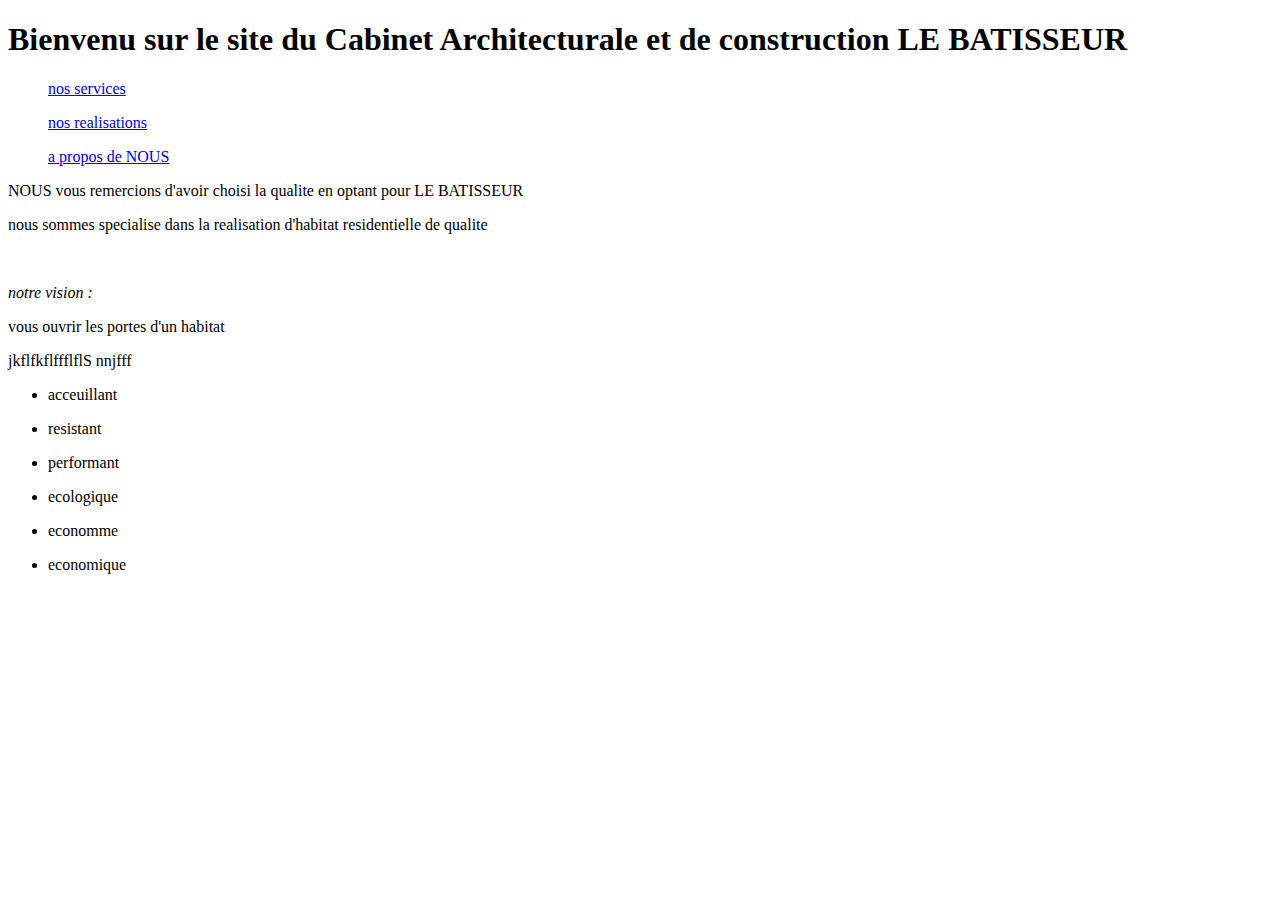
==== index..html @ 802c1a9e "no" ====
<!-- projet:site web proffessionel du cabinet le BAISSEUR
 DATE de debut:21/01/2025
 CODE PAR :M.KYM Marius KOUYOE
 FONCTION:Programmeur en chef et PDG chez AKYM tech industries
 PROJET MODIFIE LE:
 _22/01/2025
 _25/01/2025
 _29/01/2025
 _02/02/2025
 _04/02/2025
-->
<!DOCTYPE html>
<html>
    <!-- corps squelette -->
    <head>
        <meta charset="UTF-8">
        <meta name="viewport" content="width=device-width,initial-scale=1.0">
        <title> LE BATISSEUR PAGE WEB </title>
        <link rel="stylesheet" href="C:\Users\user\Desktop\html scripts\batisseurprojetweb\accets\css\style _b.css"/>
    
    </head>
<!-- corps principal du projet de site "LE BAISSEUR"
ET mise en page generale du projet en html -->
    <body>
        <header>
            <h1 >Bienvenu sur le site du Cabinet Architecturale  et de construction LE BATISSEUR</h1>
            <nav>

                <ul class="barre_nav">    
                    <div class="elmt_nav">

                        <p class="e1"><a href="le batisseur web services.html"> nos services</a></p>    

                        <p class="e2"><a href="le batisseur web realisations.html"> nos realisations</a> </p>  
    
                        <p class="e3" ><a href="le batisseur web a_propos .html">a propos de NOUS</a></p>   
                    </div>
                    <!-- <li><a href="le batisseur web a_propos .html"> acceuil</a>   </li> -->


                </ul>
            </nav>
        </header>
        <p class="para0">NOUS vous remercions d'avoir choisi la qualite en optant pour LE BATISSEUR</P>
    
        <p class="para1"> nous sommes specialise dans la realisation d'habitat residentielle de qualite</p>
        <img src="" alt="" height="400">
         <p></p>

        <!-- <img src="3.jpg" alt=""> -->
        <em class="para4">notre vision :</em>
        <p class="para5">vous ouvrir les portes d'un habitat </p>
             <p>jkflfkflffflflS nnjfff</p>
        <div class="para6">
                <ul>
                    <li><p>acceuillant</p></li>
                     <li><p>resistant</p></li>
                   <li><p>performant</p> </li>
                     <li><p>ecologique</p></li>
                   <li><p>economme</p></li> 
                    <li><p>economique</p></li>
                    
                </ul>
                   
                
            </div>
            <!-- <img src="5.jpg" alt=" " width="800" height="500"> -->
           
        

    </body>
</html>
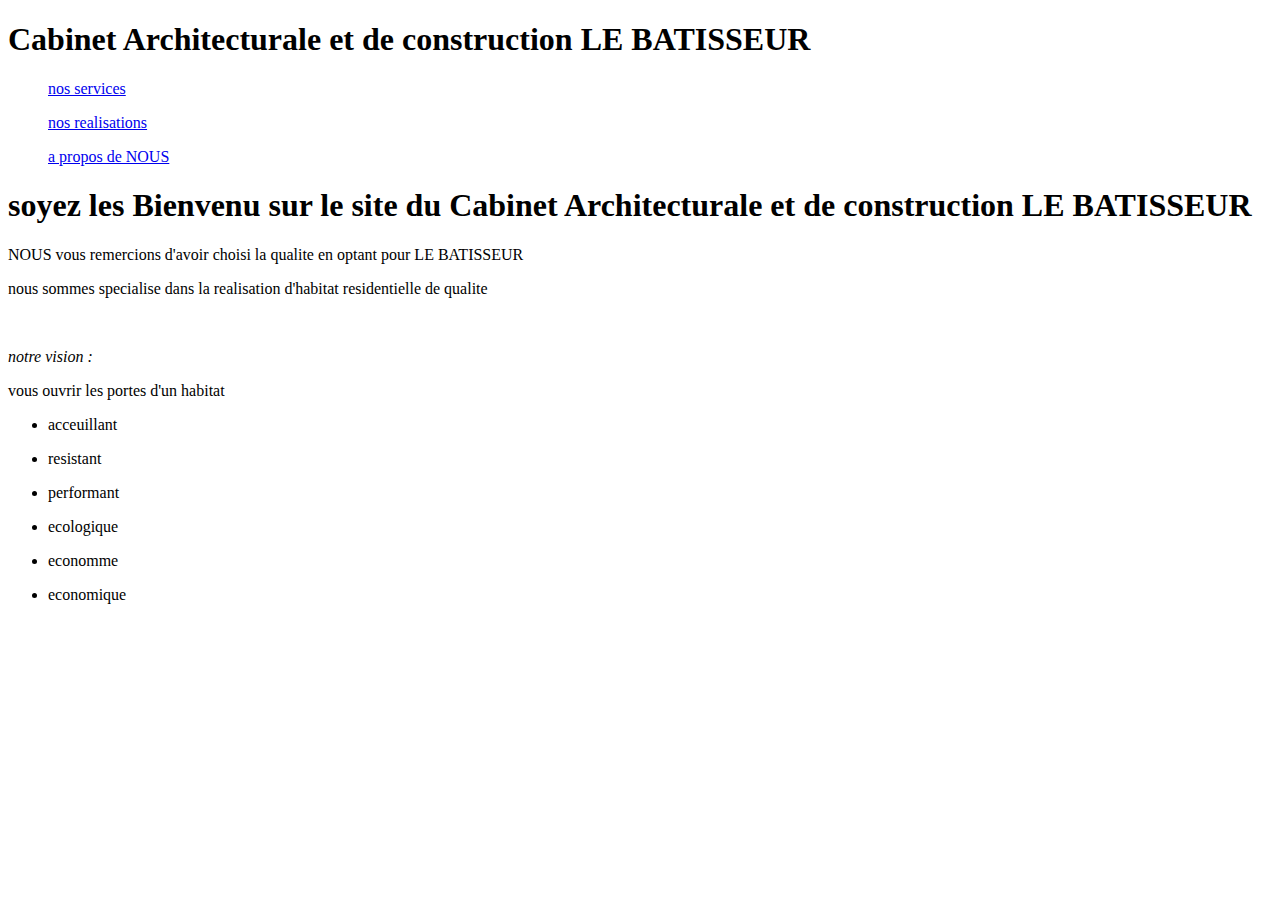
==== commit 198aaea7: "no comment" ====
--- a/index..html
+++ b/index..html
@@ -23,17 +23,17 @@
 ET mise en page generale du projet en html -->
     <body>
         <header>
-            <h1 >Bienvenu sur le site du Cabinet Architecturale  et de construction LE BATISSEUR</h1>
+            <h1 > Cabinet Architecturale  et de construction LE BATISSEUR</h1>
             <nav>
-
+               
                 <ul class="barre_nav">    
                     <div class="elmt_nav">
 
-                        <p class="e1"><a href="le batisseur web services.html"> nos services</a></p>    
+                        <p class="e1"><a href="C:\Users\user\Desktop\html scripts\batisseurprojetweb\html\le batisseur web services.html"> nos services</a></p>    
 
-                        <p class="e2"><a href="le batisseur web realisations.html"> nos realisations</a> </p>  
-    
-                        <p class="e3" ><a href="le batisseur web a_propos .html">a propos de NOUS</a></p>   
+                        <p class="e2"><a href="C:\Users\user\Desktop\html scripts\batisseurprojetweb\html\le batisseur web realisations.html"> nos realisations</a> </p>  
+                    
+                        <p class="e3" ><a href="C:\Users\user\Desktop\html scripts\batisseurprojetweb\html\le batisseur web a_propos .html">a propos de NOUS</a></p>   
                     </div>
                     <!-- <li><a href="le batisseur web a_propos .html"> acceuil</a>   </li> -->
 
@@ -41,16 +41,17 @@
                 </ul>
             </nav>
         </header>
+        <h1 > soyez les Bienvenu sur le site du Cabinet Architecturale  et de construction LE BATISSEUR</h1>
         <p class="para0">NOUS vous remercions d'avoir choisi la qualite en optant pour LE BATISSEUR</P>
     
         <p class="para1"> nous sommes specialise dans la realisation d'habitat residentielle de qualite</p>
-        <img src="" alt="" height="400">
+        <img src="C:\Users\user\Desktop\html scripts\batisseurprojetweb\accets\" alt="" height="400">
          <p></p>
 
         <!-- <img src="3.jpg" alt=""> -->
         <em class="para4">notre vision :</em>
         <p class="para5">vous ouvrir les portes d'un habitat </p>
-             <p>jkflfkflffflflS nnjfff</p>
+             
         <div class="para6">
                 <ul>
                     <li><p>acceuillant</p></li>
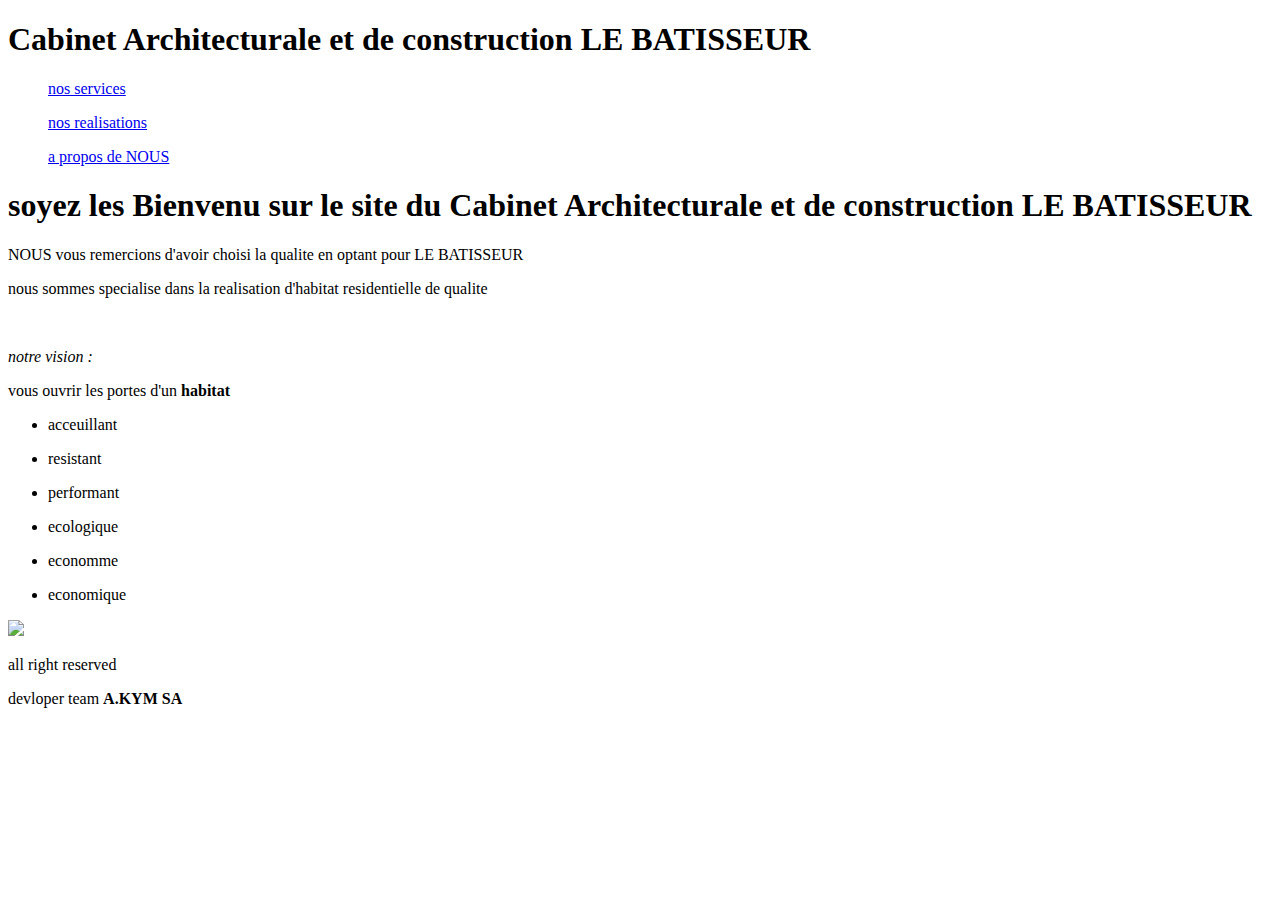
==== commit dba2be08: "add_some  change and a footer" ====
--- a/index..html
+++ b/index..html
@@ -45,12 +45,12 @@
         <p class="para0">NOUS vous remercions d'avoir choisi la qualite en optant pour LE BATISSEUR</P>
     
         <p class="para1"> nous sommes specialise dans la realisation d'habitat residentielle de qualite</p>
-        <img src="C:\Users\user\Desktop\html scripts\batisseurprojetweb\accets\" alt="" height="400">
+        <img src="C:\Users\user\Desktop\html scripts\batisseurprojetweb\accets\images\4.jpg" alt="" height="400">
          <p></p>
 
         <!-- <img src="3.jpg" alt=""> -->
         <em class="para4">notre vision :</em>
-        <p class="para5">vous ouvrir les portes d'un habitat </p>
+        <p class="para5">vous ouvrir les portes d'un <strong>habitat</strong>   </p>
              
         <div class="para6">
                 <ul>
@@ -65,9 +65,12 @@
                    
                 
             </div>
-            <!-- <img src="5.jpg" alt=" " width="800" height="500"> -->
+            <img src="C:\Users\user\Desktop\html scripts\batisseurprojetweb\accets\images\5.jpg" alt=" " width="800" height="500">
            
-        
+        <footer>
+            <p>all  right reserved</p>
+            <p>devloper team <strong>A.KYM SA</strong></p>
+        </footer>
 
     </body>
 </html>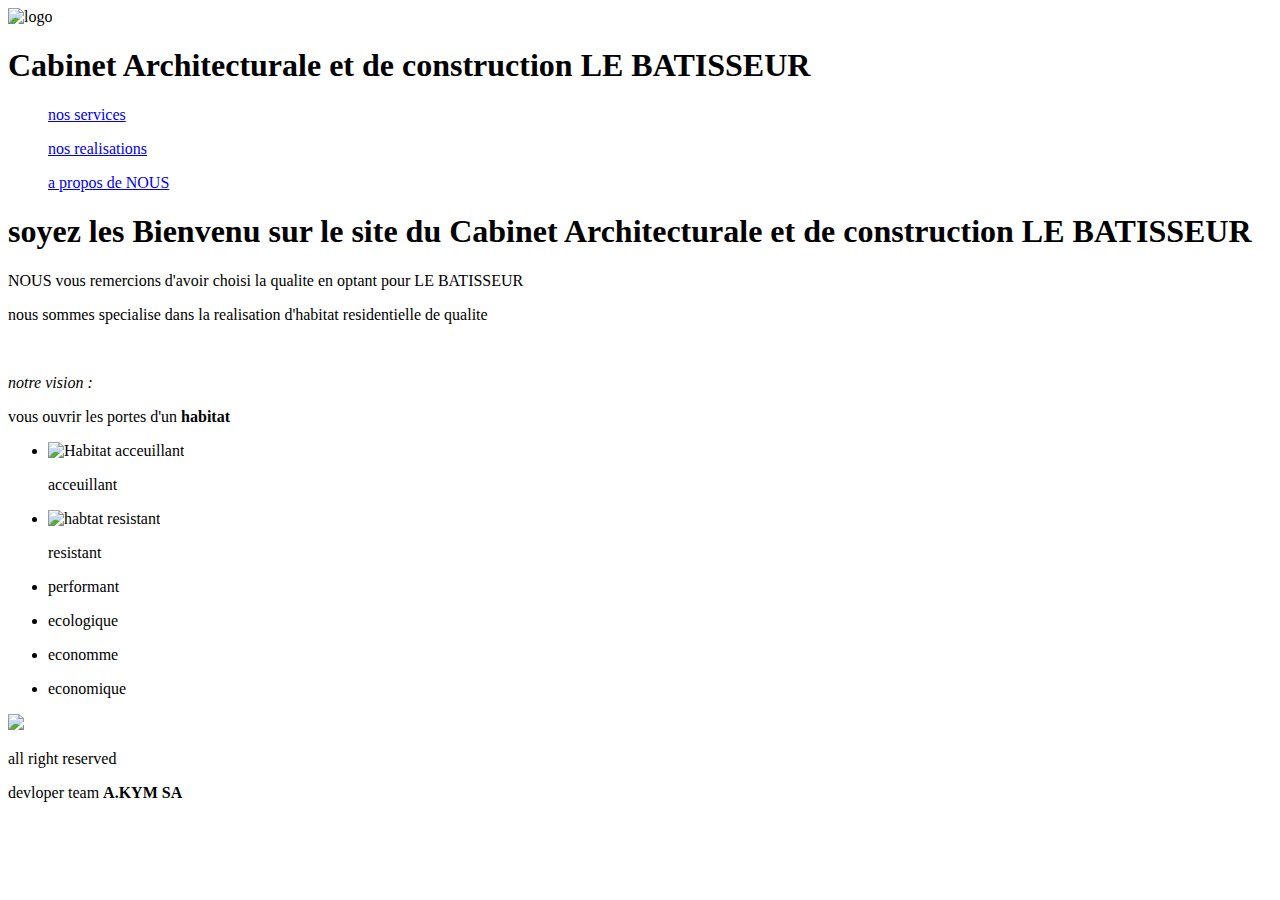
==== commit af5f854a: "some_img add" ====
--- a/index..html
+++ b/index..html
@@ -8,7 +8,9 @@
  _29/01/2025
  _02/02/2025
  _04/02/2025
+ _31/03/2025
 -->
+
 <!DOCTYPE html>
 <html>
     <!-- corps squelette -->
@@ -23,23 +25,31 @@
 ET mise en page generale du projet en html -->
     <body>
         <header>
-            <h1 > Cabinet Architecturale  et de construction LE BATISSEUR</h1>
-            <nav>
-               
-                <ul class="barre_nav">    
-                    <div class="elmt_nav">
-
-                        <p class="e1"><a href="C:\Users\user\Desktop\html scripts\batisseurprojetweb\html\le batisseur web services.html"> nos services</a></p>    
-
-                        <p class="e2"><a href="C:\Users\user\Desktop\html scripts\batisseurprojetweb\html\le batisseur web realisations.html"> nos realisations</a> </p>  
-                    
-                        <p class="e3" ><a href="C:\Users\user\Desktop\html scripts\batisseurprojetweb\html\le batisseur web a_propos .html">a propos de NOUS</a></p>   
-                    </div>
-                    <!-- <li><a href="le batisseur web a_propos .html"> acceuil</a>   </li> -->
+            
+          
+            <section> <img src="C:\Users\user\Desktop\html scripts\batisseurprojetweb\accets\images\logo.png" alt="logo" height="140" width="200"></section>
+            <section >
+                 <h1 > Cabinet Architecturale  et de construction LE BATISSEUR</h1>
+                <nav>
+                   
+                    <ul class="barre_nav">    
+                        <div class="elmt_nav">
+    
+                            <p class="e1"><a href="C:\Users\user\Desktop\html scripts\batisseurprojetweb\html\le batisseur web services.html"> nos services</a></p>    
+    
+                            <p class="e2"><a href="C:\Users\user\Desktop\html scripts\batisseurprojetweb\html\le batisseur web realisations.html"> nos realisations</a> </p>  
+                        
+                            <p class="e3" ><a href="C:\Users\user\Desktop\html scripts\batisseurprojetweb\html\le batisseur web a_propos .html">a propos de NOUS</a></p>   
+                        </div> 
 
 
-                </ul>
-            </nav>
+                        <!-- <!-- <li><a href="le batisseur web a_propos .html"> acceuil</a>   </li> -->
+    
+    
+                    </ul>
+                </nav>
+            </section>
+           
         </header>
         <h1 > soyez les Bienvenu sur le site du Cabinet Architecturale  et de construction LE BATISSEUR</h1>
         <p class="para0">NOUS vous remercions d'avoir choisi la qualite en optant pour LE BATISSEUR</P>
@@ -48,14 +58,14 @@
         <img src="C:\Users\user\Desktop\html scripts\batisseurprojetweb\accets\images\4.jpg" alt="" height="400">
          <p></p>
 
-        <!-- <img src="3.jpg" alt=""> -->
+
         <em class="para4">notre vision :</em>
         <p class="para5">vous ouvrir les portes d'un <strong>habitat</strong>   </p>
              
         <div class="para6">
                 <ul>
-                    <li><p>acceuillant</p></li>
-                     <li><p>resistant</p></li>
+                    <li> <img src="C:\Users\user\Desktop\html scripts\batisseurprojetweb\accets\images\ACCUEILLANT.png" alt="Habitat acceuillant" height="300" width="300"><p>acceuillant</p></li>
+                     <li> <img src="C:\Users\user\Desktop\html scripts\batisseurprojetweb\accets\images\resitant.png" alt="habtat resistant"  height="500" width="300"><p>resistant</p></li>
                    <li><p>performant</p> </li>
                      <li><p>ecologique</p></li>
                    <li><p>economme</p></li> 
@@ -70,6 +80,7 @@
         <footer>
             <p>all  right reserved</p>
             <p>devloper team <strong>A.KYM SA</strong></p>
+            
         </footer>
 
     </body>
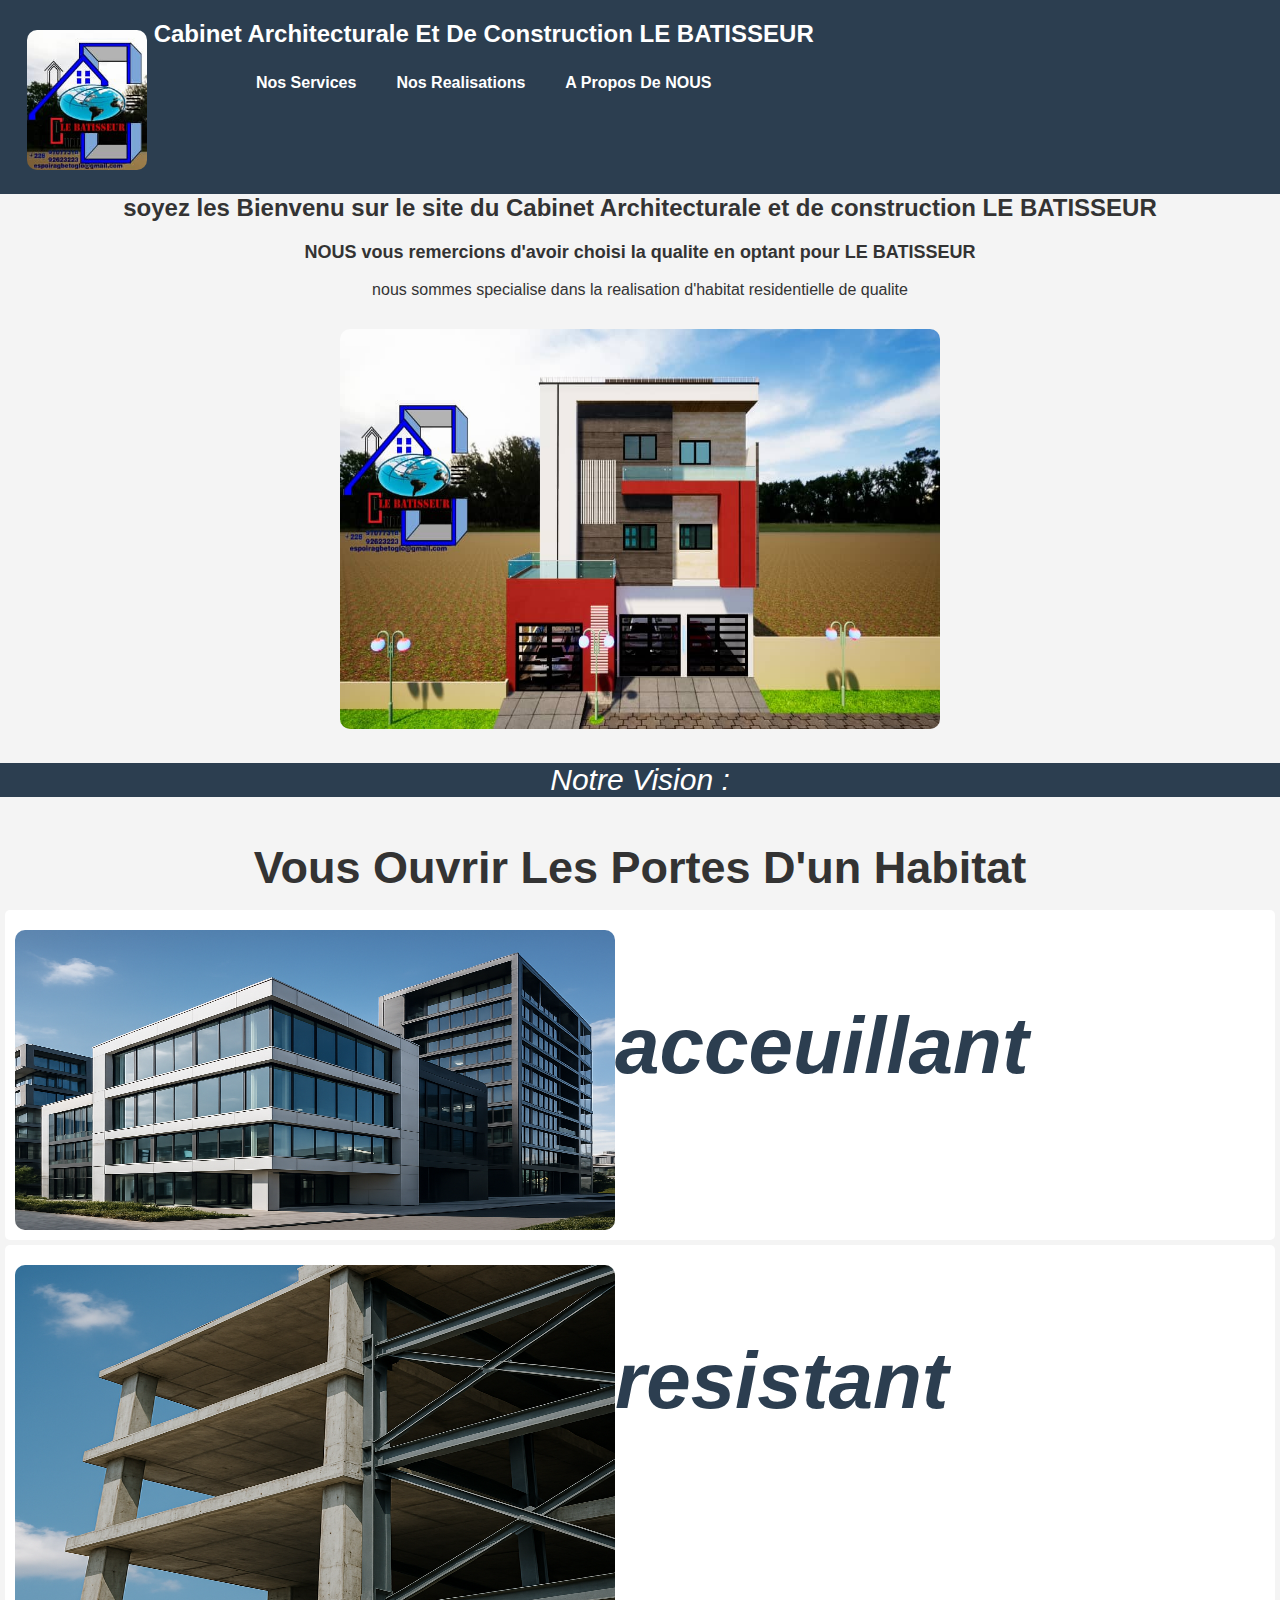
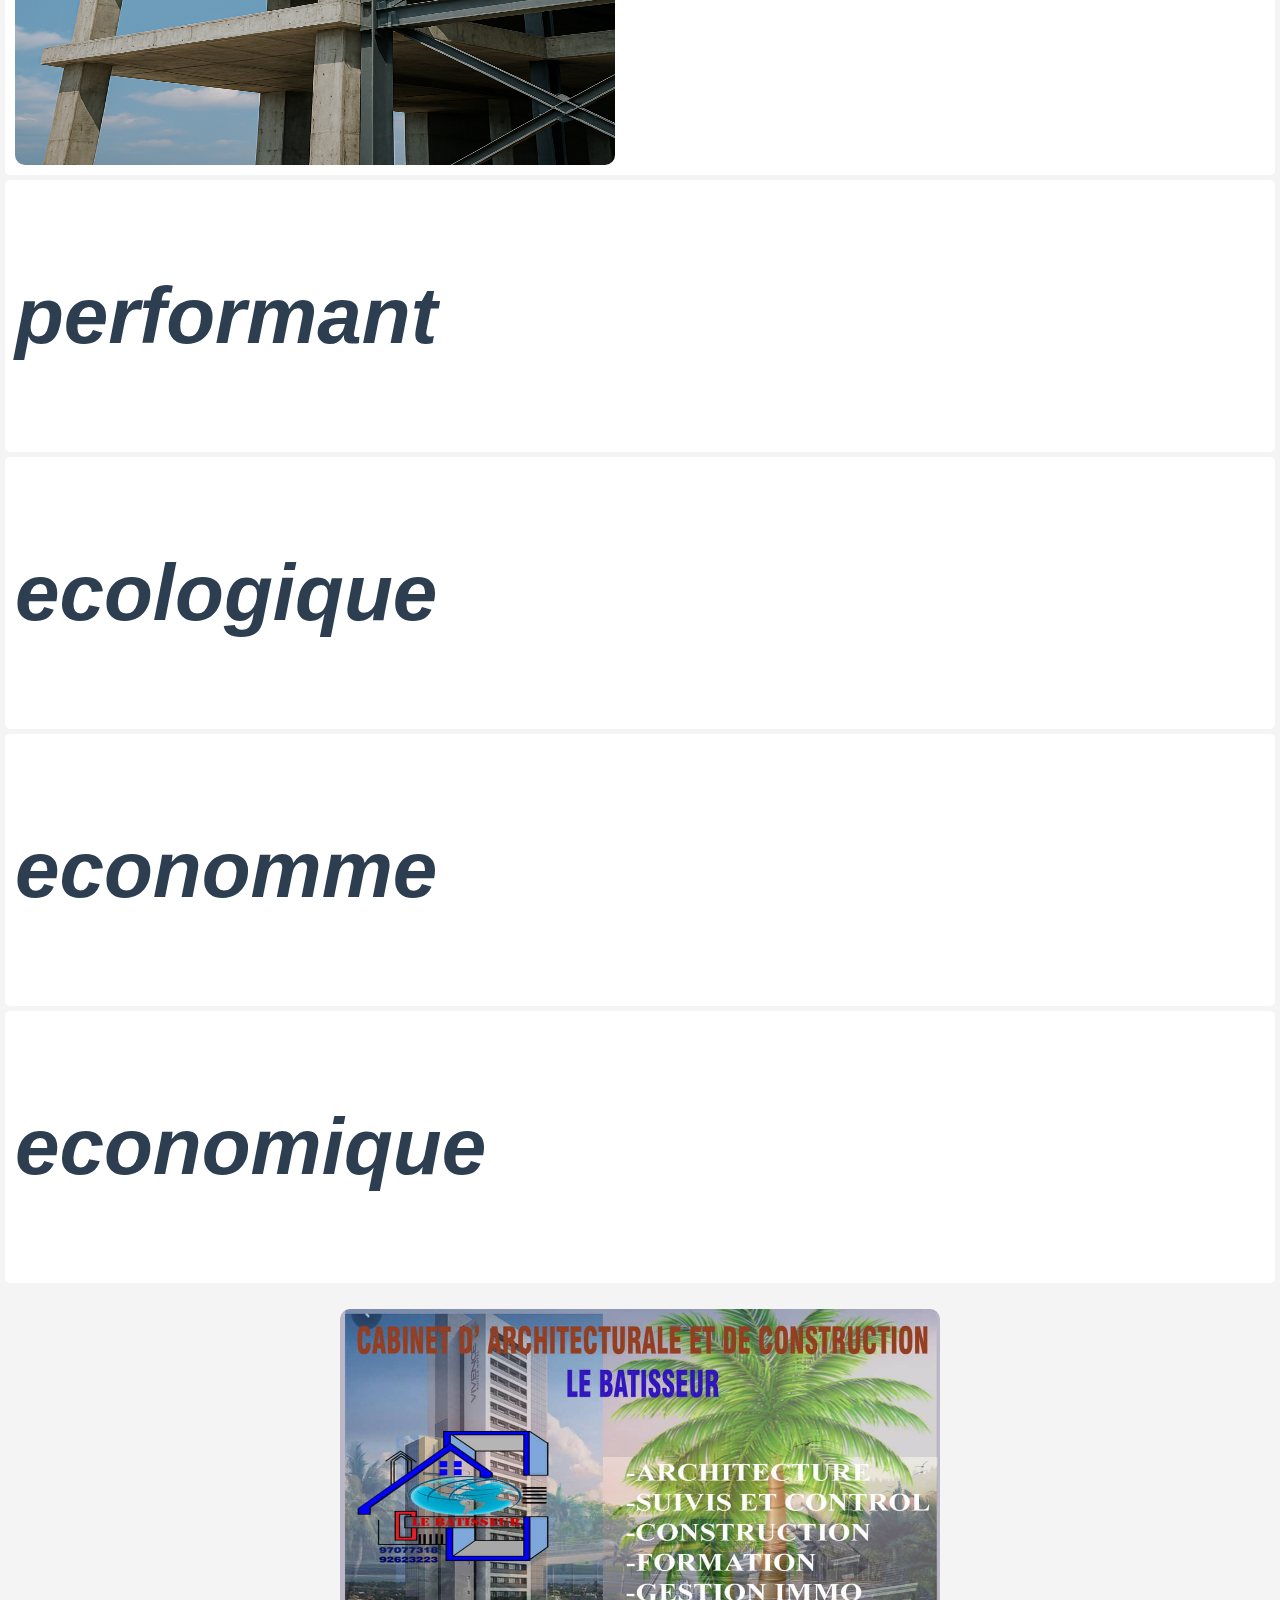
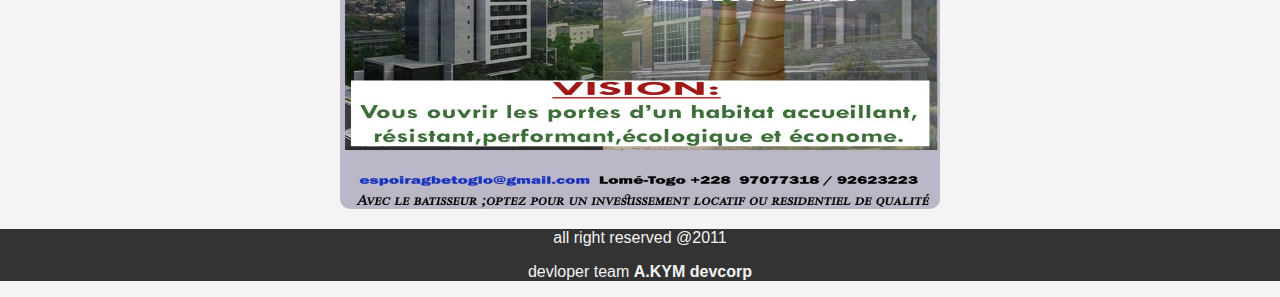
==== commit bfab34e3: "first" ====
--- a/index..html
+++ b/index..html
@@ -18,7 +18,7 @@
         <meta charset="UTF-8">
         <meta name="viewport" content="width=device-width,initial-scale=1.0">
         <title> LE BATISSEUR PAGE WEB </title>
-        <link rel="stylesheet" href="C:\Users\user\Desktop\html scripts\batisseurprojetweb\accets\css\style _b.css"/>
+        <link rel="stylesheet" href="accets/css/style _b.css"/>
     
     </head>
 <!-- corps principal du projet de site "LE BAISSEUR"
@@ -27,7 +27,7 @@
         <header>
             
           
-            <section> <img src="C:\Users\user\Desktop\html scripts\batisseurprojetweb\accets\images\logo.png" alt="logo" height="140" width="200"></section>
+            <section> <img src="accets/images/logo.png" alt="logo" height="140" width="200"></section>
             <section >
                  <h1 > Cabinet Architecturale  et de construction LE BATISSEUR</h1>
                 <nav>
@@ -35,11 +35,11 @@
                     <ul class="barre_nav">    
                         <div class="elmt_nav">
     
-                            <p class="e1"><a href="C:\Users\user\Desktop\html scripts\batisseurprojetweb\html\le batisseur web services.html"> nos services</a></p>    
+                            <p class="e1"><a href="html/le batisseur web services.html"> nos services</a></p>    
     
-                            <p class="e2"><a href="C:\Users\user\Desktop\html scripts\batisseurprojetweb\html\le batisseur web realisations.html"> nos realisations</a> </p>  
+                            <p class="e2"><a href="html/le batisseur web realisations.html"> nos realisations</a> </p>  
                         
-                            <p class="e3" ><a href="C:\Users\user\Desktop\html scripts\batisseurprojetweb\html\le batisseur web a_propos .html">a propos de NOUS</a></p>   
+                            <p class="e3" ><a href="html/le batisseur web a_propos .html">a propos de NOUS</a></p>   
                         </div> 
 
 
@@ -55,7 +55,7 @@
         <p class="para0">NOUS vous remercions d'avoir choisi la qualite en optant pour LE BATISSEUR</P>
     
         <p class="para1"> nous sommes specialise dans la realisation d'habitat residentielle de qualite</p>
-        <img src="C:\Users\user\Desktop\html scripts\batisseurprojetweb\accets\images\4.jpg" alt="" height="400">
+        <img src="accets/images/4.jpg" alt="" height="400">
          <p></p>
 
 
@@ -64,8 +64,8 @@
              
         <div class="para6">
                 <ul>
-                    <li> <img src="C:\Users\user\Desktop\html scripts\batisseurprojetweb\accets\images\ACCUEILLANT.png" alt="Habitat acceuillant" height="300" width="300"><p>acceuillant</p></li>
-                     <li> <img src="C:\Users\user\Desktop\html scripts\batisseurprojetweb\accets\images\resitant.png" alt="habtat resistant"  height="500" width="300"><p>resistant</p></li>
+                    <li> <img src="accets/images/ACCUEILLANT.png" alt="Habitat acceuillant" height="300" width="300"><p>acceuillant</p></li>
+                     <li> <img src="accets/images/resitant.png" alt="habtat resistant"  height="500" width="300"><p>resistant</p></li>
                    <li><p>performant</p> </li>
                      <li><p>ecologique</p></li>
                    <li><p>economme</p></li> 
@@ -75,11 +75,11 @@
                    
                 
             </div>
-            <img src="C:\Users\user\Desktop\html scripts\batisseurprojetweb\accets\images\5.jpg" alt=" " width="800" height="500">
+            <img src="accets/images/5.jpg" alt=" " width="800" height="500">
            
         <footer>
-            <p>all  right reserved</p>
-            <p>devloper team <strong>A.KYM SA</strong></p>
+            <p>all  right reserved @2011</p>
+            <p>devloper team <strong>A.KYM devcorp</strong></p>
             
         </footer>
 
--- a/accets/css/style _b.css
+++ b/accets/css/style _b.css
@@ -0,0 +1,124 @@
+/* Styles généraux */
+body {
+    font-family: Arial, sans-serif;
+    margin: 0;
+    padding: 0;
+    background-color: #f4f4f4;
+    color: #333;
+    text-align: center;
+}
+    /* background-image: url(../images/5.jpg);
+} */
+header {
+    background-color: #2c3e50;
+    color: white;
+    padding: 20px;
+    text-transform:capitalize;
+    display: flex;
+    
+}
+
+
+
+
+h1 {
+    margin: 0;
+    font-size: 24px;
+}
+
+nav {
+    margin-top: 10px;
+}
+
+.barre_nav {
+    list-style: none;
+    padding: 0;
+}
+
+.elmt_nav {
+    display: flex;
+    justify-content: center;
+    gap: 20px;
+}
+
+.elmt_nav p {
+    margin: 0;
+    padding: 10px;
+}
+
+.elmt_nav a {
+    text-decoration: none;
+    color: white;
+    font-weight: bold;
+    transition: color 0.3s;
+}
+
+.elmt_nav a:hover {
+    color: #1abc9c;
+}
+
+/* Style du paragraphe principal */
+.para0 {
+    font-size: 18px;
+    font-weight: bold;
+    margin-top: 20px;
+}
+
+.para1 {
+    font-size: 16px;
+    margin-bottom: 20px;
+}
+
+img {
+    width: 90%;
+    max-width: 600px;
+    border-radius: 10px;
+    margin-top: 10px;
+}
+
+.para4 {
+    border-color:coral;
+    text-transform: capitalize;
+    font-style: italic;
+    margin-top: 30px;
+    display: block;
+    background-color: #2c3e50;
+    font-size: 30px;
+    border-radius: 40px,40px;
+    color: white
+    
+    
+    
+    
+}
+
+.para5 {
+    font-size: 45px;
+    font-weight: bold;
+    margin-bottom: 10px;
+    text-transform: capitalize;
+
+}
+
+.para6 ul {
+    list-style: none;
+    padding: 0;
+}
+
+.para6 li {
+    background-color:white;
+    padding: 10px;
+    margin: 5px;
+    border-radius: 5px;
+    display:flex;
+    font-weight:700;
+    opacity: 1;
+    color:#2c3e50;
+    font-style: italic;
+    font-size:80px;
+}
+footer{
+    background-color:#333 ;
+    color:#f4f4f4;
+    text-align: center;
+}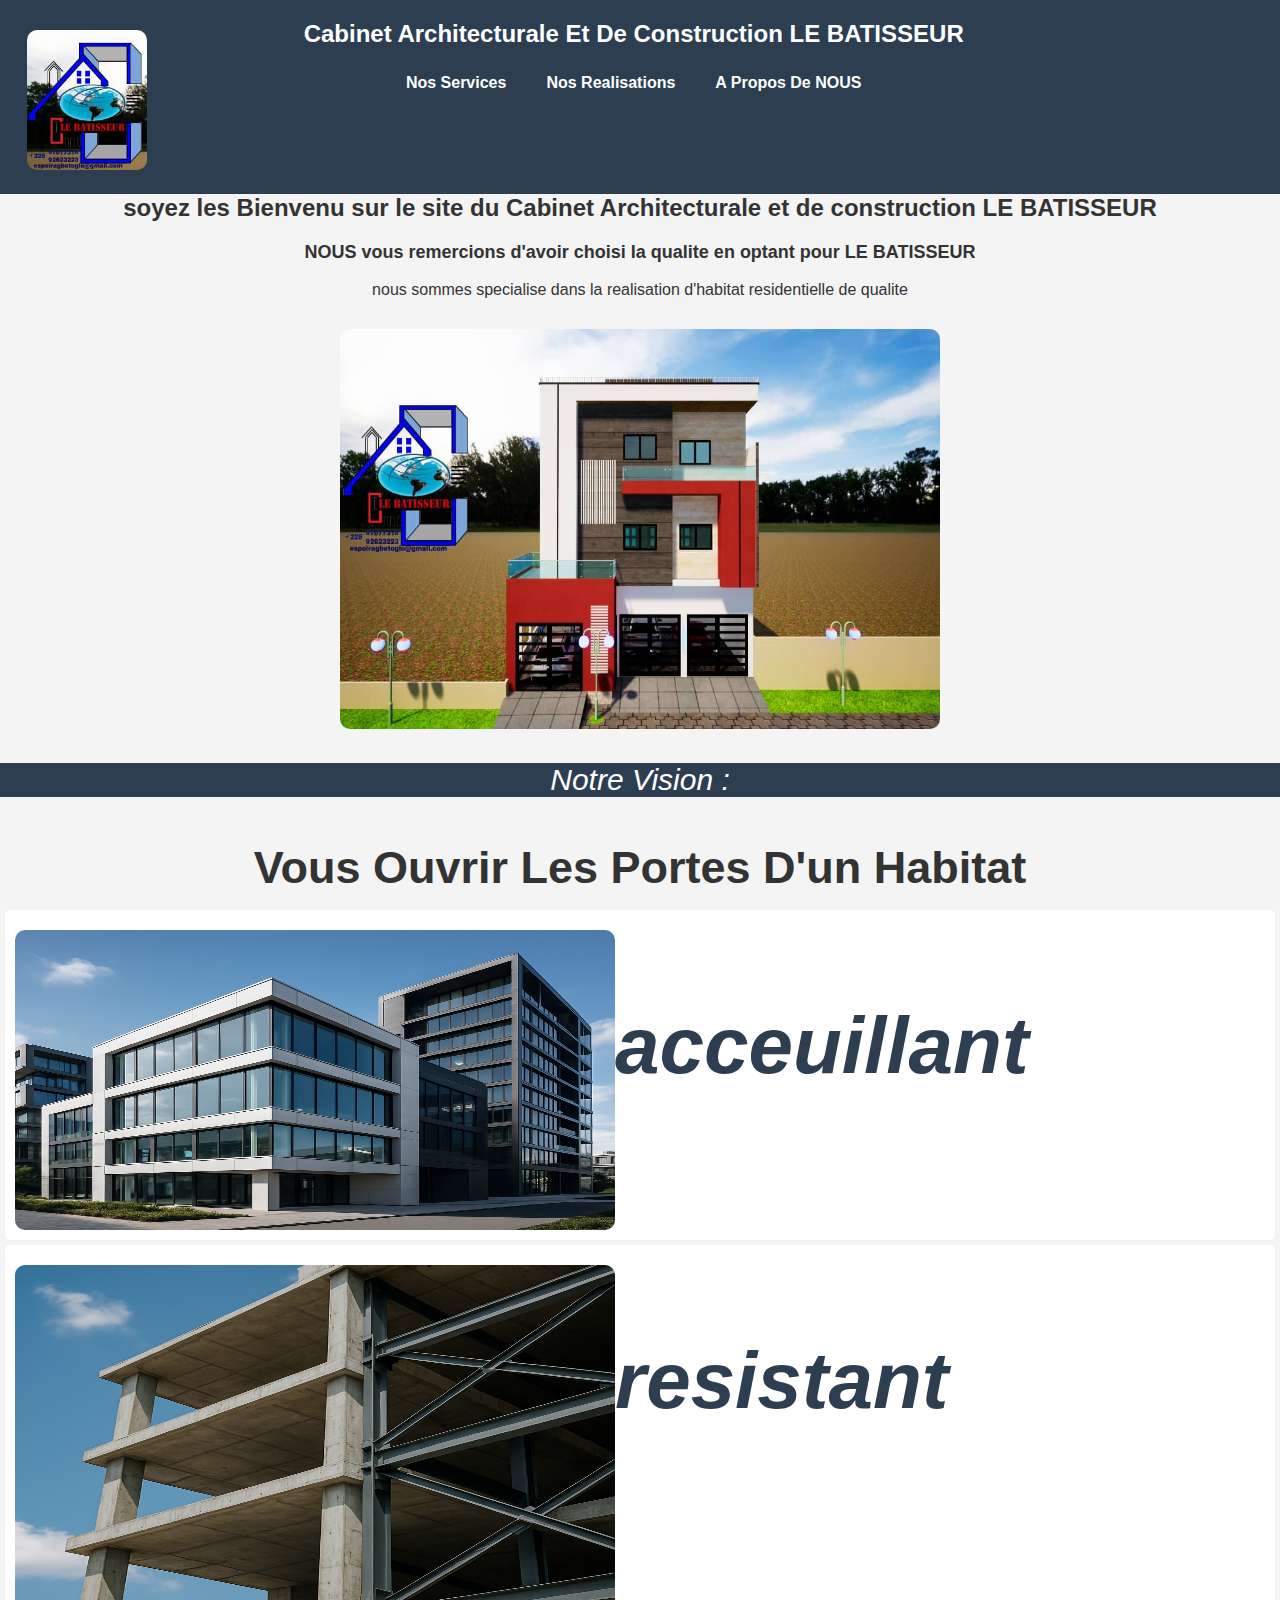
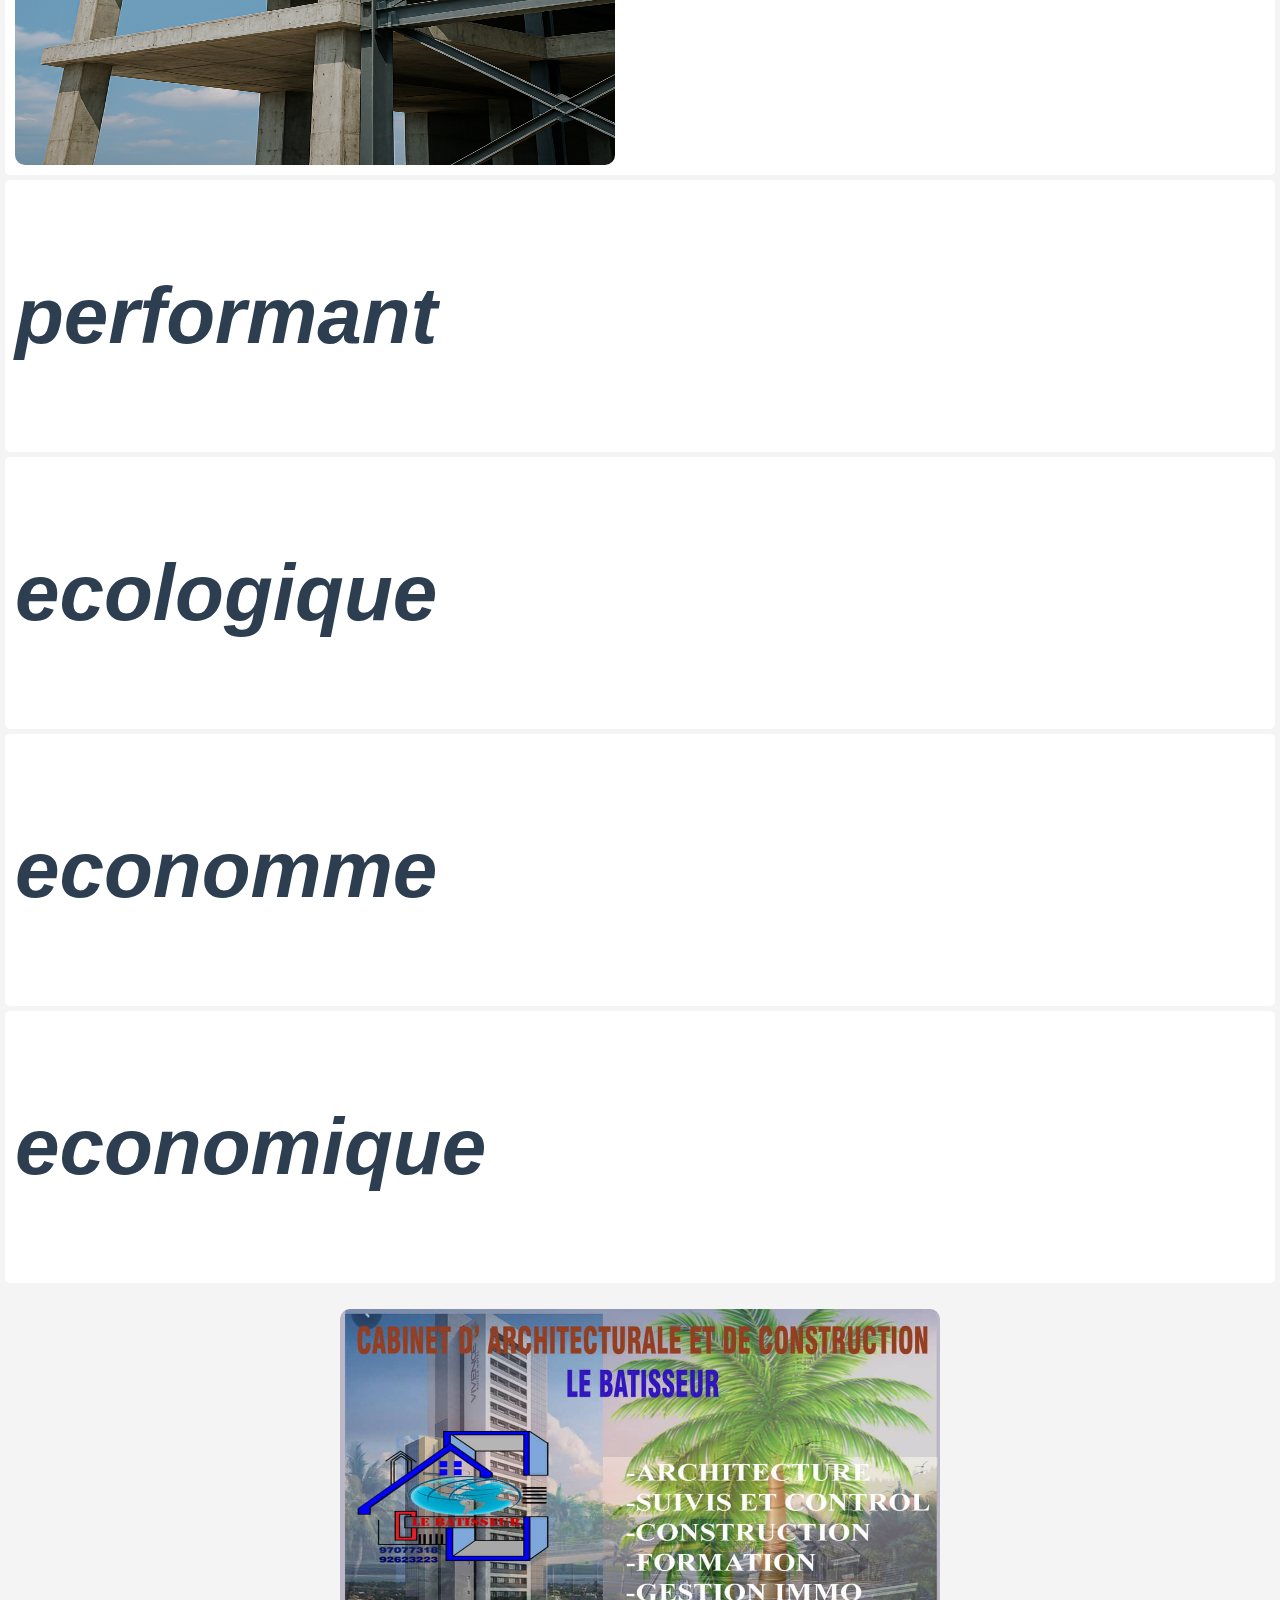
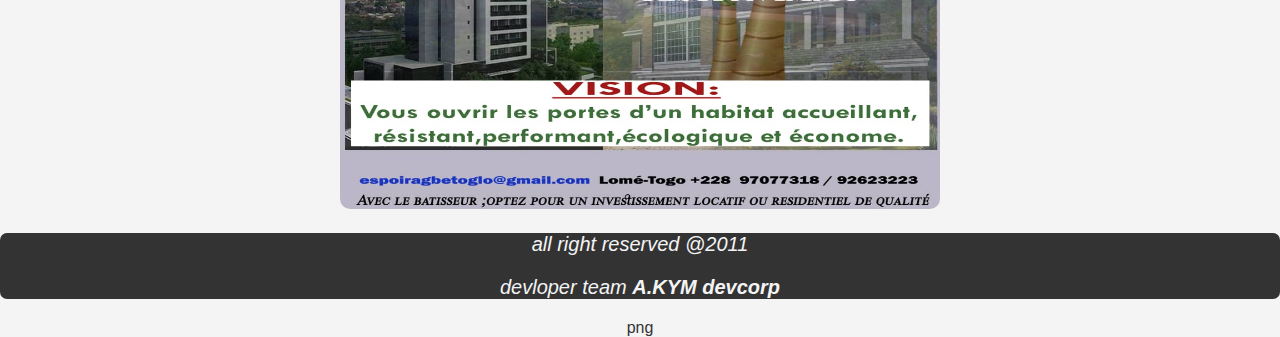
==== commit 10d128b0: "no" ====
--- a/index..html
+++ b/index..html
@@ -9,7 +9,9 @@
  _02/02/2025
  _04/02/2025
  _31/03/2025
+ css/style_a_propos.css
 -->
+
 
 <!DOCTYPE html>
 <html>
@@ -18,7 +20,7 @@
         <meta charset="UTF-8">
         <meta name="viewport" content="width=device-width,initial-scale=1.0">
         <title> LE BATISSEUR PAGE WEB </title>
-        <link rel="stylesheet" href="accets/css/style _b.css"/>
+        <link rel="stylesheet" href="css/style _b.css"/>
     
     </head>
 <!-- corps principal du projet de site "LE BAISSEUR"
@@ -27,7 +29,7 @@
         <header>
             
           
-            <section> <img src="accets/images/logo.png" alt="logo" height="140" width="200"></section>
+            <section> <img src="images/logo.png" alt="logo" height="140" width="200"></section>
             <section >
                  <h1 > Cabinet Architecturale  et de construction LE BATISSEUR</h1>
                 <nav>
@@ -55,7 +57,7 @@
         <p class="para0">NOUS vous remercions d'avoir choisi la qualite en optant pour LE BATISSEUR</P>
     
         <p class="para1"> nous sommes specialise dans la realisation d'habitat residentielle de qualite</p>
-        <img src="accets/images/4.jpg" alt="" height="400">
+        <img src="images/4.jpg" alt="" height="400">
          <p></p>
 
 
@@ -64,8 +66,8 @@
              
         <div class="para6">
                 <ul>
-                    <li> <img src="accets/images/ACCUEILLANT.png" alt="Habitat acceuillant" height="300" width="300"><p>acceuillant</p></li>
-                     <li> <img src="accets/images/resitant.png" alt="habtat resistant"  height="500" width="300"><p>resistant</p></li>
+                    <li> <img src="images/ACCUEILLANT.png" alt="Habitat acceuillant" height="300" width="300"><p>acceuillant </p></li>
+                     <li> <img src="images/resitant.png" alt="habtat resistant"  height="500" width="300"><p>resistant</p></li>
                    <li><p>performant</p> </li>
                      <li><p>ecologique</p></li>
                    <li><p>economme</p></li> 
@@ -75,7 +77,7 @@
                    
                 
             </div>
-            <img src="accets/images/5.jpg" alt=" " width="800" height="500">
+            <img src="images/5.jpg" alt=" " width="800" height="500">
            
         <footer>
             <p>all  right reserved @2011</p>
@@ -84,4 +86,4 @@
         </footer>
 
     </body>
-</html>+</html>png--- a/css/style _b.css
+++ b/css/style _b.css
@@ -0,0 +1,131 @@
+/* Styles généraux */
+body {
+    font-family: Arial, sans-serif;
+    margin: 0;
+    padding: 0;
+    background-color: #f4f4f4;
+    color: #333;
+    text-align: center;
+}
+    /* background-image: url(../images/5.jpg);
+} */
+header {
+    background-color: #2c3e50;
+    color: white;
+    padding: 20px;
+    text-transform:capitalize;
+    display: flex;
+    gap: 150px;
+    
+}
+
+
+
+
+h1 {
+    margin: 0;
+    font-size: 24px;
+}
+
+nav {
+    margin-top: 10px;
+}
+
+.barre_nav {
+    list-style: none;
+    padding: 0;
+}
+
+.elmt_nav {
+    display: flex;
+    justify-content: center;
+    gap: 20px;
+}
+
+.elmt_nav p {
+    margin: 0;
+    padding: 10px;
+}
+
+.elmt_nav a {
+    text-decoration: none;
+    color: white;
+    font-weight: bold;
+    transition: color 0.3s;
+}
+
+.elmt_nav a:hover {
+    color: #1abc9c;
+}
+
+/* Style du paragraphe principal */
+.para0 {
+    font-size: 18px;
+    font-weight: bold;
+    margin-top: 20px;
+}
+
+.para1 {
+    font-size: 16px;
+    margin-bottom: 20px;
+}
+
+img {
+    width: 90%;
+    max-width: 600px;
+    border-radius: 10px;
+    margin-top: 10px;
+}
+
+.para4 {
+    border-color:coral;
+    text-transform: capitalize;
+    font-style: italic;
+    margin-top: 30px;
+    display: block;
+    background-color: #2c3e50;
+    font-size: 30px;
+    border-radius: 40px,40px;
+    color: white
+    
+    
+    
+    
+}
+
+.para5 {
+    font-size: 45px;
+    font-weight: bold;
+    margin-bottom: 10px;
+    text-transform: capitalize;
+
+}
+
+.para6 ul {
+    list-style: none;
+    padding: 0;
+}
+
+.para6 li {
+    background-color:white;
+    padding: 10px;
+    margin: 5px;
+    border-radius: 5px;
+    display:flex;
+    font-weight:700;
+    opacity: 1;
+    color:#2c3e50;
+    font-style: italic;
+    font-size:80px;
+}
+footer{
+    background-color:#333 ;
+    color:#f4f4f4;
+    text-align: center;
+    border-color:brown;
+    /* border-style: solid; */
+    border-width: 20px;
+    border-radius: 7px;
+    font-size: 20px;
+    font-style: italic;
+}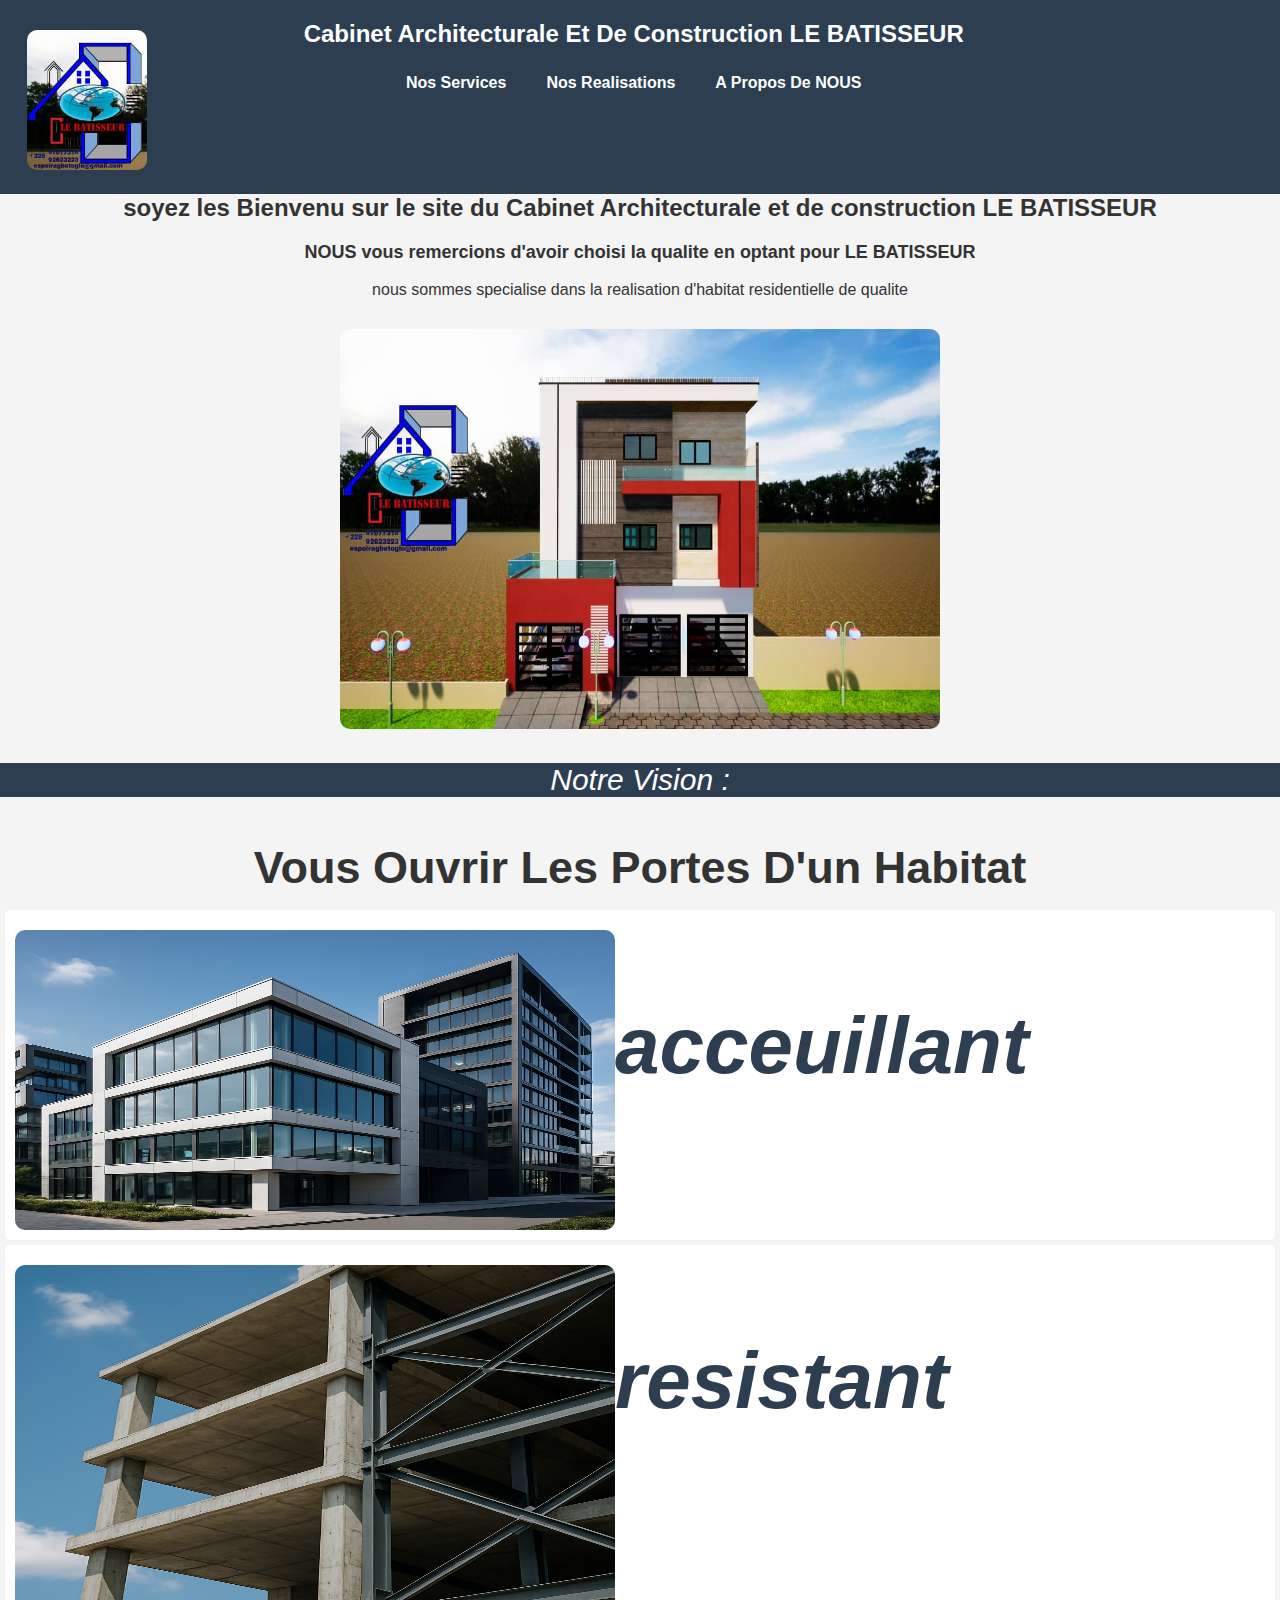
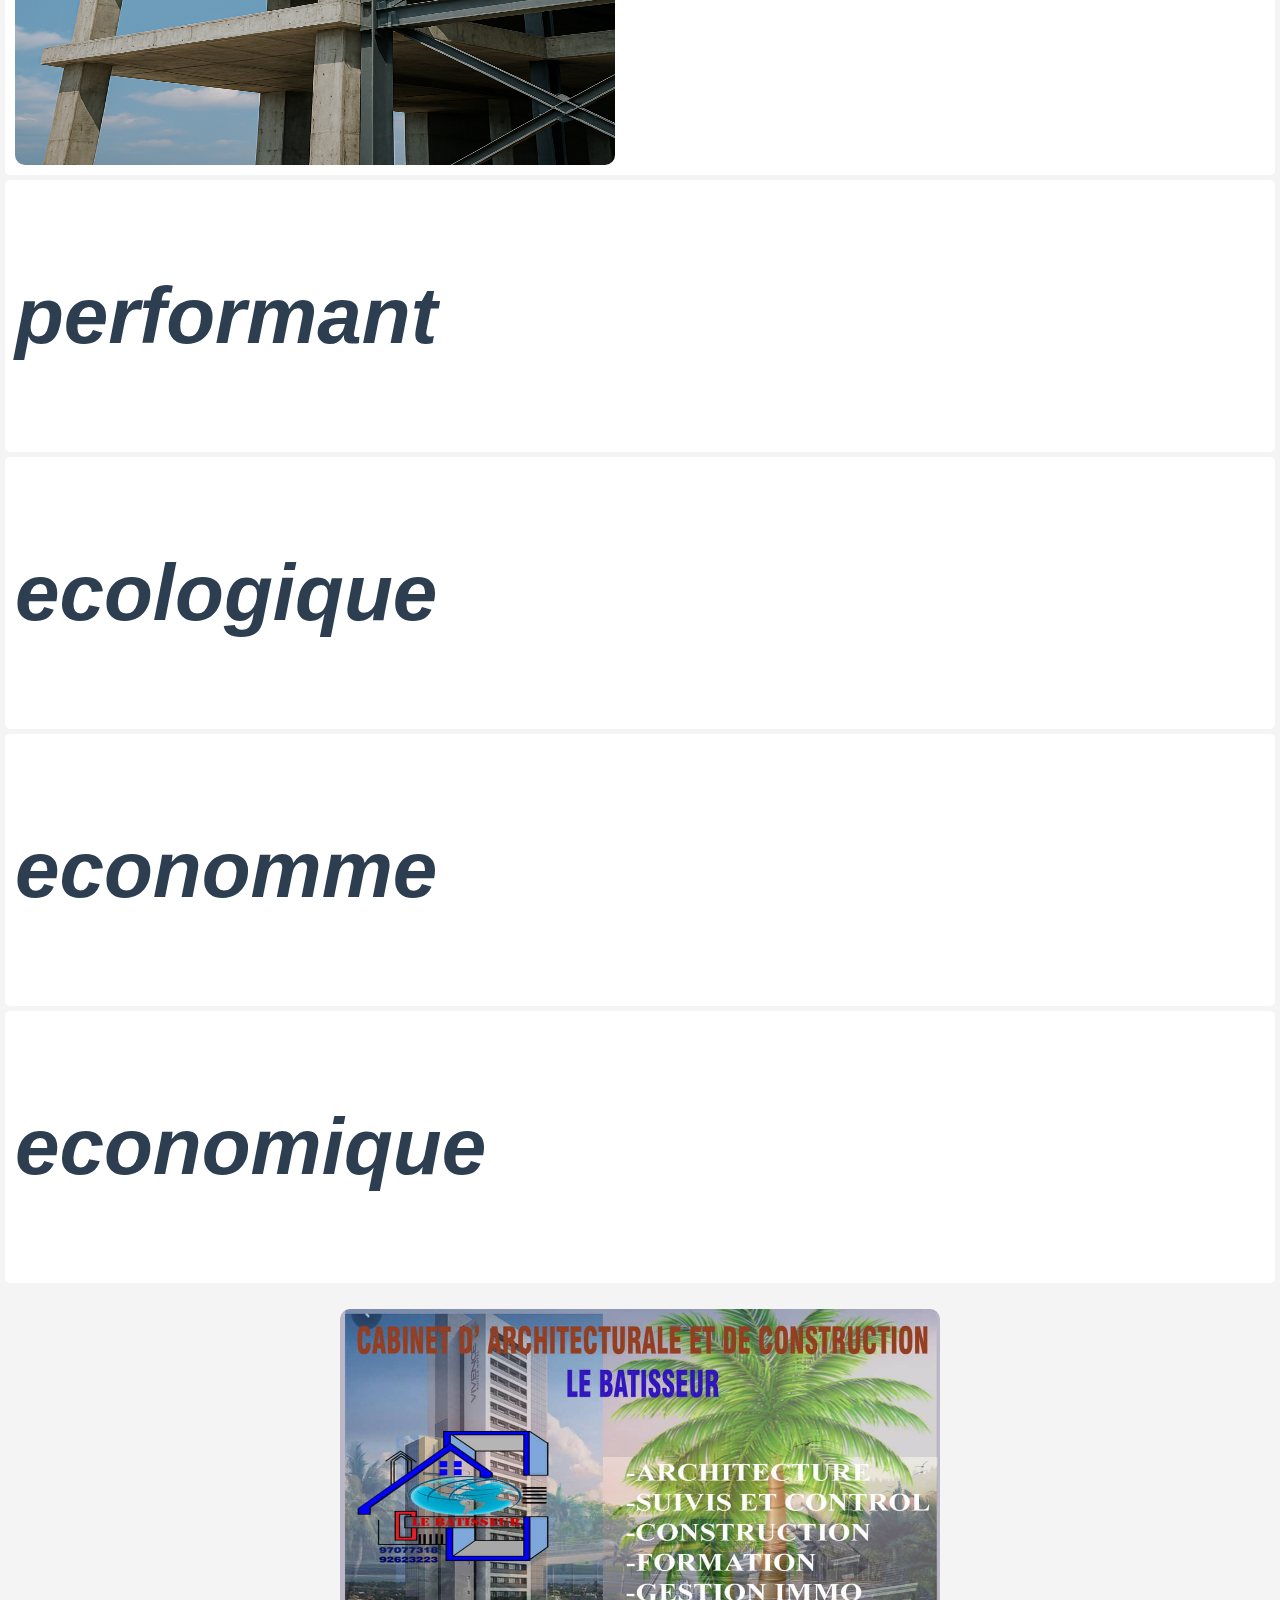
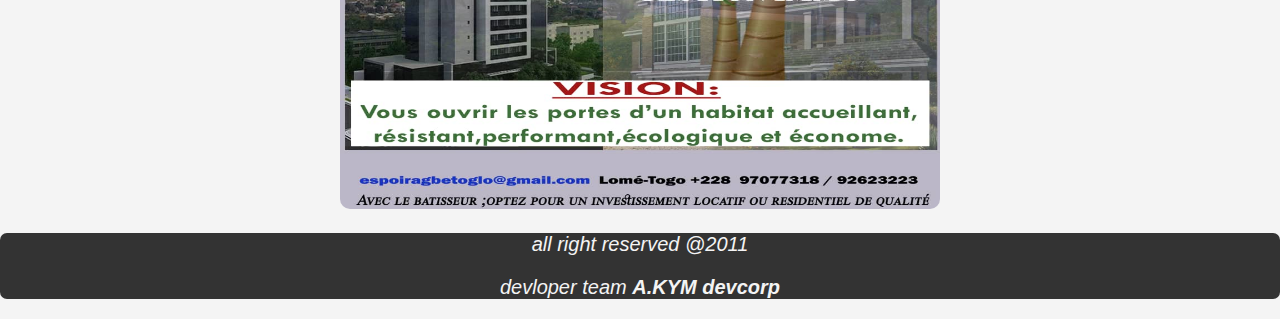
==== commit 80fd53b3: "form1" ====
--- a/index..html
+++ b/index..html
@@ -86,4 +86,4 @@
         </footer>
 
     </body>
-</html>png+</html>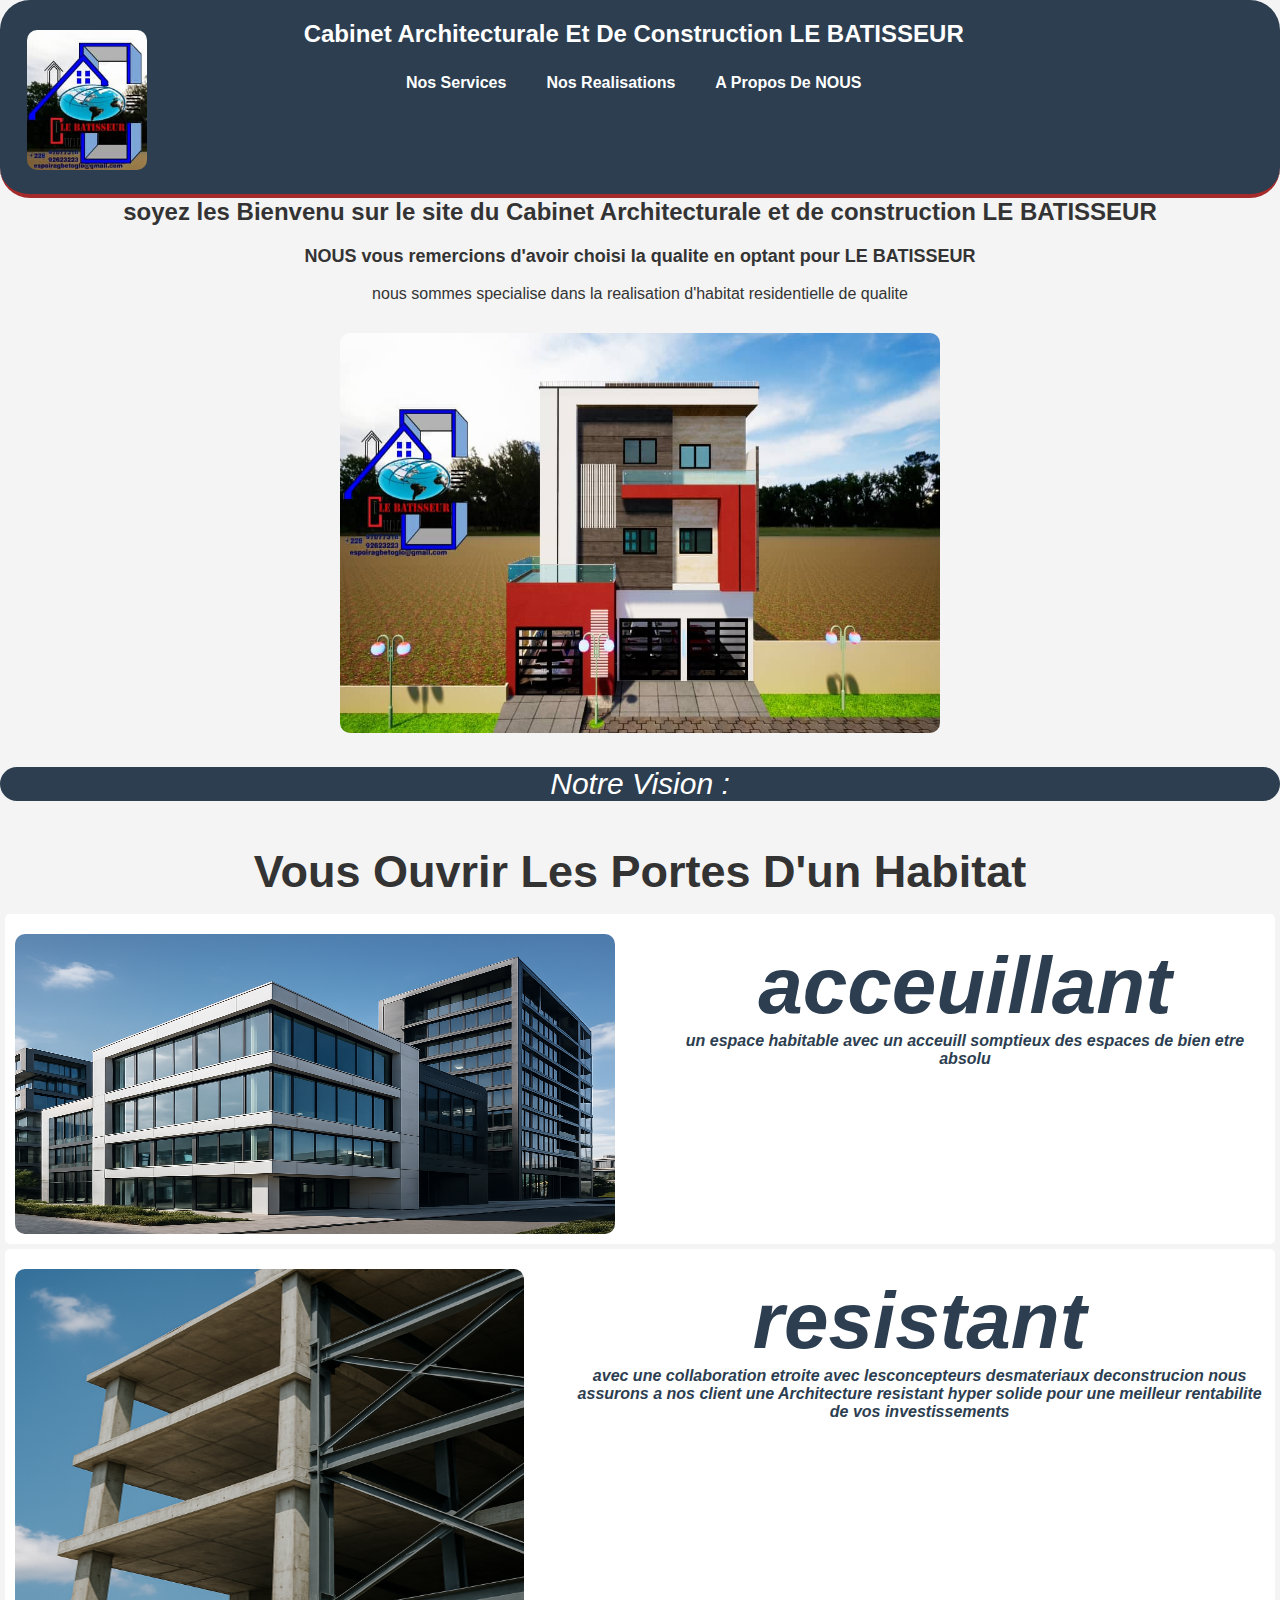
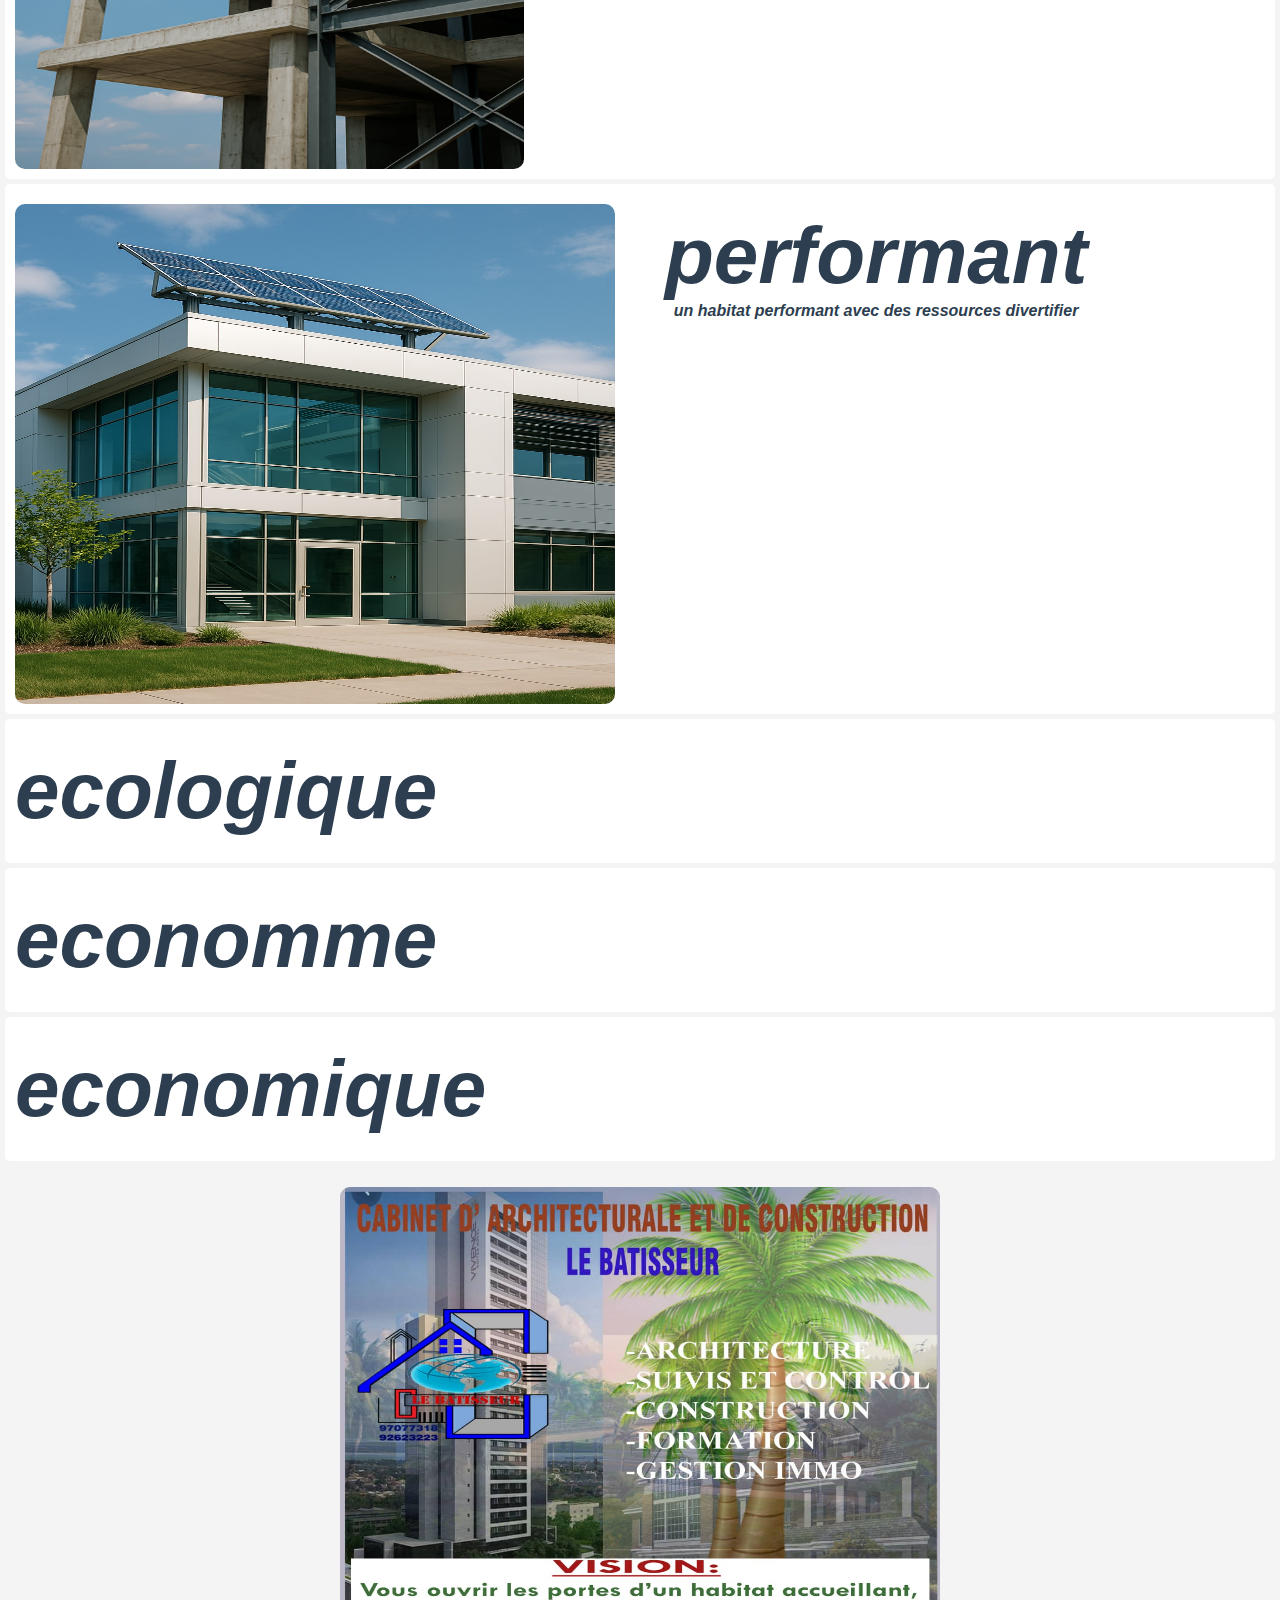
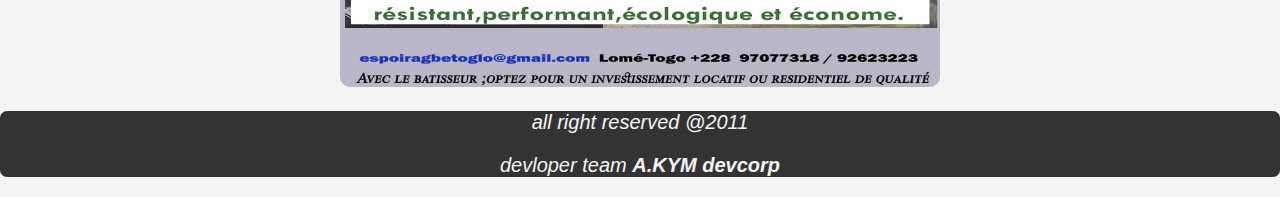
==== commit 8ac67082: "first project part" ====
--- a/index..html
+++ b/index..html
@@ -66,12 +66,12 @@
              
         <div class="para6">
                 <ul>
-                    <li> <img src="images/ACCUEILLANT.png" alt="Habitat acceuillant" height="300" width="300"><p>acceuillant </p></li>
-                     <li> <img src="images/resitant.png" alt="habtat resistant"  height="500" width="300"><p>resistant</p></li>
-                   <li><p>performant</p> </li>
-                     <li><p>ecologique</p></li>
-                   <li><p>economme</p></li> 
-                    <li><p>economique</p></li>
+                    <li> <img src="images/ACCUEILLANT.png" alt="Habitat acceuillant" height="300" width="300"><p> <span>acceuillant</span><br>un espace habitable avec un acceuill somptieux  des espaces de bien etre absolu</p></li>
+                     <li> <img src="images/resitant.png" alt="habtat resistant"  height="500" width="300"><p><span>resistant</span><br> avec une collaboration etroite avec lesconcepteurs desmateriaux deconstrucion nous assurons a nos client une Architecture resistant hyper solide pour une meilleur rentabilite de vos investissements</p></li>
+                   <li><img src="images/performant.jpg" alt="performant" height="500" width="500" ><p><span>performant</span><br> un habitat performant avec des ressources divertifier </p> </li>
+                     <li><p><span>ecologique</span><br></p></li>
+                   <li><p><span>economme</span><br></p></li> 
+                    <li><p><span>economique</span><br></p></li>
                     
                 </ul>
                    
--- a/css/style _b.css
+++ b/css/style _b.css
@@ -16,7 +16,14 @@
     text-transform:capitalize;
     display: flex;
     gap: 150px;
+    border-radius: 30px;
+    border-bottom: brown 4px solid;
     
+}
+header p:hover{
+font-size: 1.2rem;
+font-style: italic;
+color: darkmagenta;
 }
 
 
@@ -85,8 +92,10 @@
     display: block;
     background-color: #2c3e50;
     font-size: 30px;
-    border-radius: 40px,40px;
-    color: white
+    border-radius: 40px;
+    color: white;
+    
+
     
     
     
@@ -116,8 +125,15 @@
     opacity: 1;
     color:#2c3e50;
     font-style: italic;
+    gap: 50px;
+   
+}
+.para6 li span{
     font-size:80px;
+    /* display:flex; */
 }
+
+
 footer{
     background-color:#333 ;
     color:#f4f4f4;
